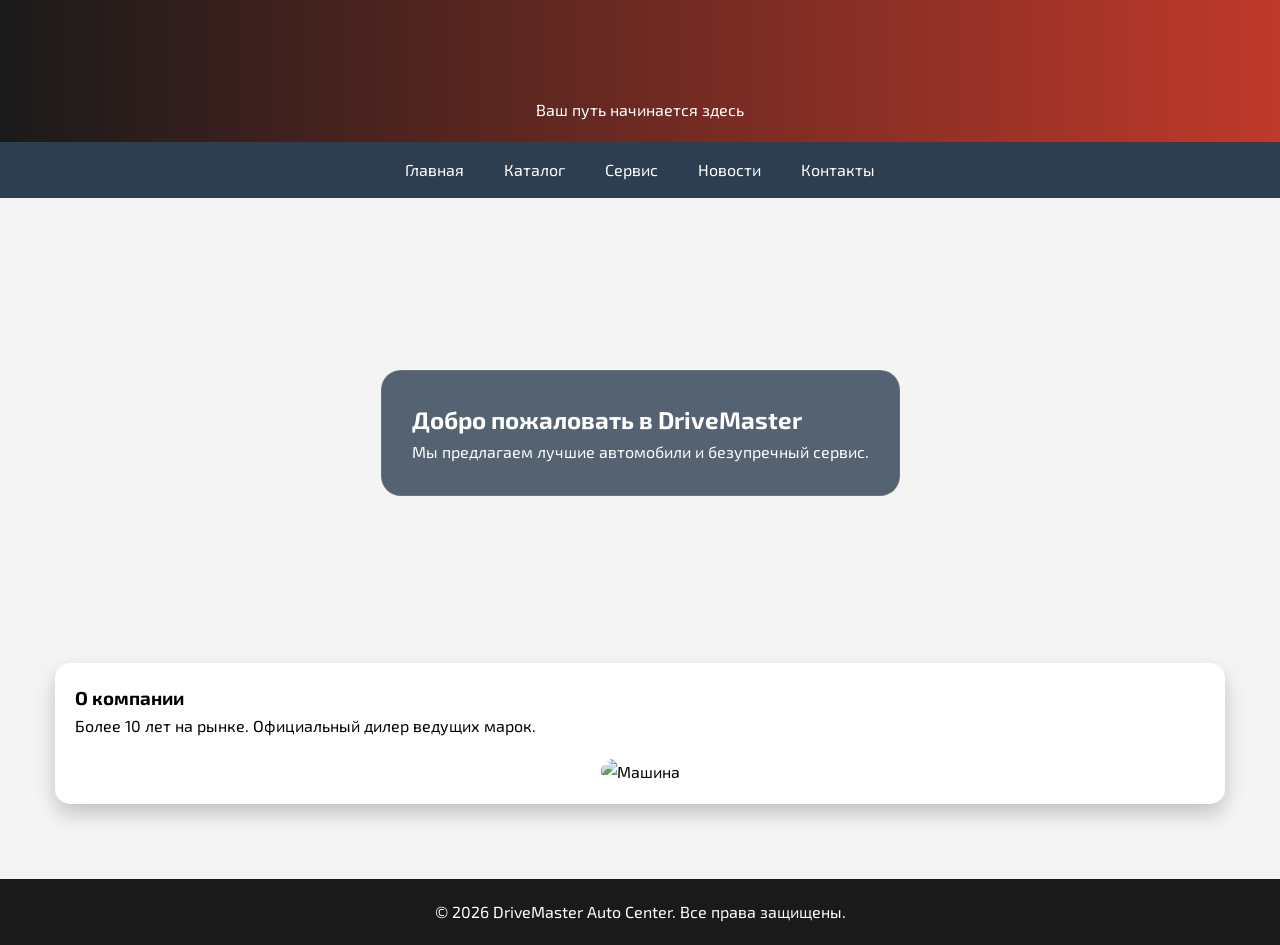
==== index.html @ 191c98d2 "Add files via upload" ====
<!DOCTYPE html>
<html lang="ru">
<head>
    <meta charset="UTF-8">
    <meta name="viewport" content="width=device-width, initial-scale=1.0">
    <meta name="keywords" content="автоцентр, продажа авто, ремонт машин, сервис">
    <meta name="description" content="Лучший автоцентр в городе: продажа и качественный ремонт.">
    <link rel="icon" href="images/3202926.png" type="image/x-icon">
    <title>DriveMaster - Главная</title>
    
    <link rel="stylesheet" href="style.css">
    
    <style>
        .hero-banner {
            height: 400px;
            background: url('images/avto-pog3.jpg') center/cover;
            display: flex;
            align-items: center;
            justify-content: center;
            border-radius: 20px;
            margin-bottom: 30px;
        }
    </style>
</head>
<body>

    <header>
        <h1>DriveMaster</h1>
        <p>Ваш путь начинается здесь</p>
    </header>

    <nav>
        <ul>
            <li><a href="index.html">Главная</a></li>
            <li><a href="catalog.html">Каталог</a></li>
            <li><a href="service.html">Сервис</a></li>
            <li><a href="news.html">Новости</a></li>
            <li><a href="contacts.html">Контакты</a></li>
        </ul>
    </nav>

    <main class="main-wrapper animate-content">
        <div class="hero-banner">
            <div class="glass-box">
                <h2>Добро пожаловать в DriveMaster</h2>
                <p>Мы предлагаем лучшие автомобили и безупречный сервис.</p>
                
            </div>
        </div>

        <section class="card">
            <h3>О компании</h3>
            <p>Более 10 лет на рынке. Официальный дилер ведущих марок.</p>
            <div style="text-align: center; margin-top: 20px;">
                <img src="images/avto1.jpg" alt="Машина" style="width: 100%; max-width: 600px; border-radius: 15px;">
            </div>
        </section>
    </main>

    <footer>
        <p>&copy; 2026 DriveMaster Auto Center. Все права защищены.</p>
    </footer>

</body>
</html>
---- style.css ----
@import url('https://fonts.googleapis.com/css2?family=Exo+2:wght@300;700&display=swap');

:root {
    --main-color: #e74c3c;
    --dark-bg: #1a1a1a;
    --glass-bg: rgba(255, 255, 255, 0.1);
}

* {
    box-sizing: border-box;
    margin: 0;
    padding: 0;
}

body {
    font-family: 'Exo 2', sans-serif;
    line-height: 1.6;
    background-color: #f4f4f4;
    overflow-x: hidden;
}

header {
    background: linear-gradient(90deg, #1a1a1a, #c0392b);
    color: white;
    padding: 20px;
    text-align: center;
    position: relative;
}

header h1 {
    font-size: 3rem;
    text-transform: uppercase;
    background: url('images/porsh.avif') center;
    -webkit-background-clip: text;
    -webkit-text-fill-color: transparent;
    font-weight: 700;
}

nav {
    background: #2c3e50;
    position: sticky;
    top: 0;
    z-index: 1000;
}

nav ul {
    display: flex;
    justify-content: center;
    list-style: none;
}

nav ul li a {
    color: white;
    text-decoration: none;
    padding: 15px 20px;
    display: block;
    transition: 0.3s;
}

nav ul li a:hover {
    background-color: var(--main-color);
    transform: scale(1.1);
}

main {
    max-width: 1200px;
    margin: 20px auto;
    padding: 20px;
    min-height: 60vh;
}

.card {
    background: white;
    padding: 20px;
    margin-bottom: 20px;
    border-radius: 15px;
    box-shadow: 0 10px 20px rgba(0,0,0,0.2);
    transition: transform 0.5s cubic-bezier(0.175, 0.885, 0.32, 1.275);
}

.card:hover {
    transform: rotate(1deg);
}

.glass-box {
    background: rgba(44, 62, 80, 0.8);
    backdrop-filter: blur(10px);
    color: white;
    padding: 30px;
    border-radius: 20px;
    border: 1px solid rgba(255,255,255,0.1);
}

@keyframes fadeInScale {
    0% { opacity: 0; transform: scale(0.9); }
    100% { opacity: 1; transform: scale(1); }
}

.animate-content {
    animation: fadeInScale 1.2s ease-in-out;
}

.animate-btn {
    animation: pulse 2s infinite;
    background: var(--main-color);
    color: white;
    border: none;
    padding: 10px 25px;
    border-radius: 5px;
    cursor: pointer;
}

footer {
    background: #1a1a1a;
    color: white;
    text-align: center;
    padding: 20px;
    margin-top: 40px;
}

@media (min-width: 1600px) {
    main { max-width: 1500px; }
    body { font-size: 18px; }
}

@media (max-width: 1366px) {
    main { padding: 15px; }
}

@media (max-width: 768px) {
    nav ul { flex-direction: column; text-align: center; }
    header h1 { font-size: 1.8rem; }
    .card { margin: 10px; }
}
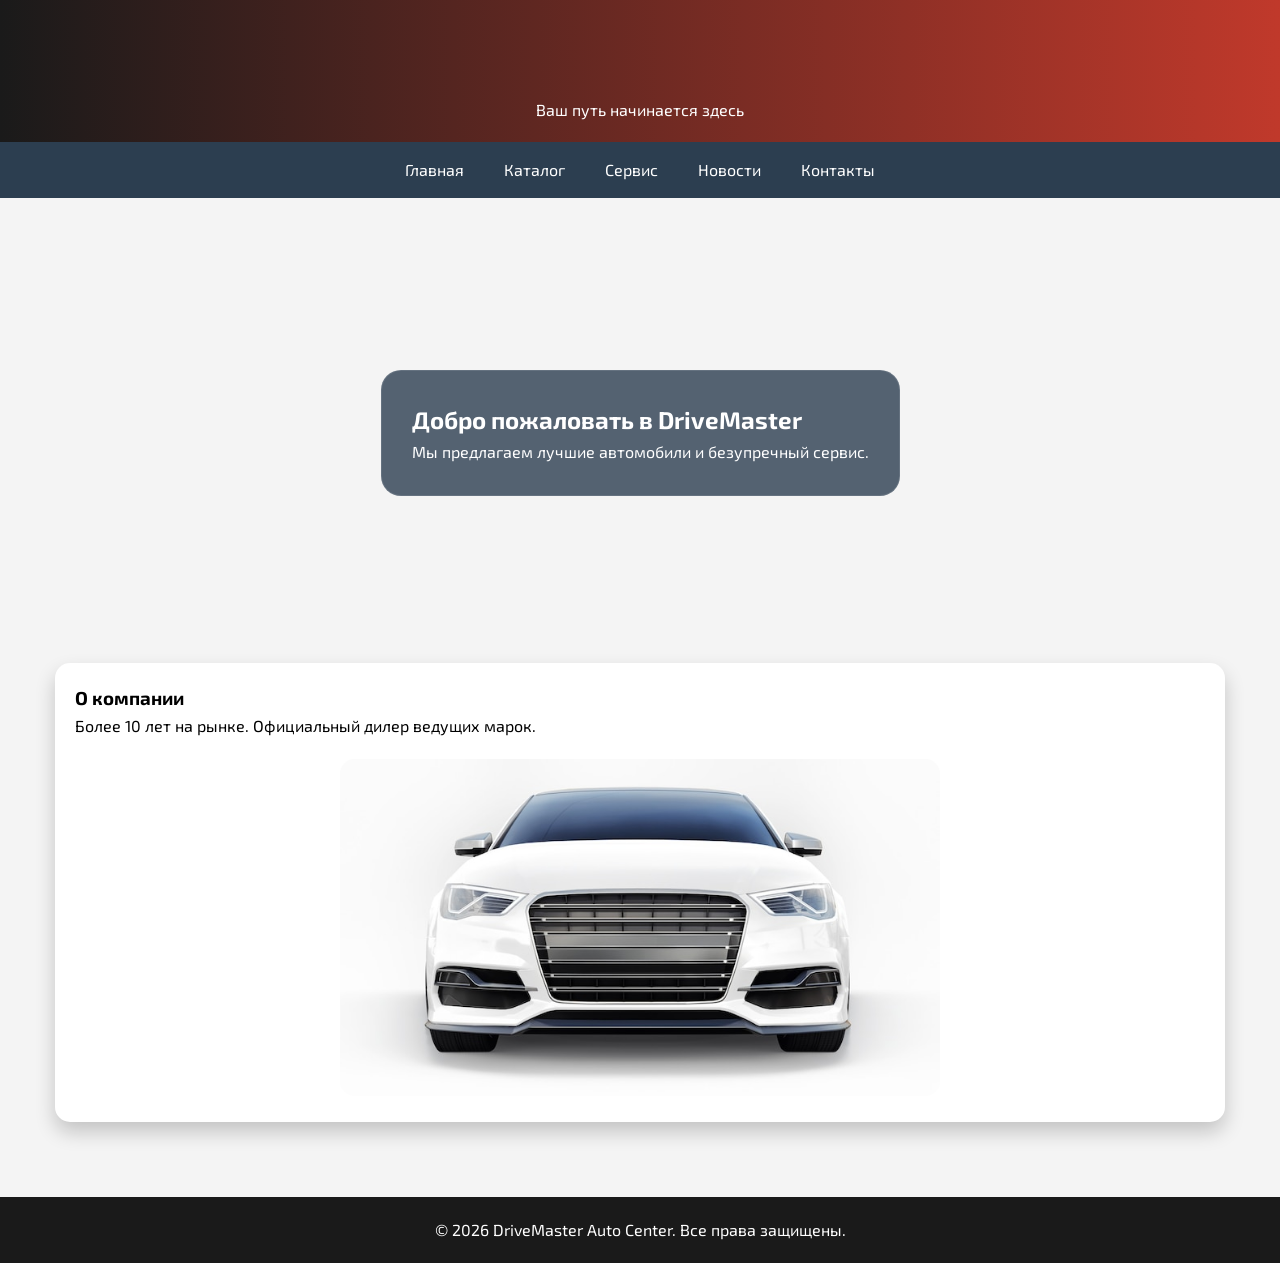
==== commit 5f772667: "Update index.html" ====
--- a/index.html
+++ b/index.html
@@ -5,7 +5,7 @@
     <meta name="viewport" content="width=device-width, initial-scale=1.0">
     <meta name="keywords" content="автоцентр, продажа авто, ремонт машин, сервис">
     <meta name="description" content="Лучший автоцентр в городе: продажа и качественный ремонт.">
-    <link rel="icon" href="images/3202926.png" type="image/x-icon">
+    <link rel="icon" href="3202926.png" type="image/x-icon">
     <title>DriveMaster - Главная</title>
     
     <link rel="stylesheet" href="style.css">
@@ -52,7 +52,7 @@
             <h3>О компании</h3>
             <p>Более 10 лет на рынке. Официальный дилер ведущих марок.</p>
             <div style="text-align: center; margin-top: 20px;">
-                <img src="images/avto1.jpg" alt="Машина" style="width: 100%; max-width: 600px; border-radius: 15px;">
+                <img src="avto1.jpg" alt="Машина" style="width: 100%; max-width: 600px; border-radius: 15px;">
             </div>
         </section>
     </main>
@@ -62,4 +62,4 @@
     </footer>
 
 </body>
-</html>+</html>
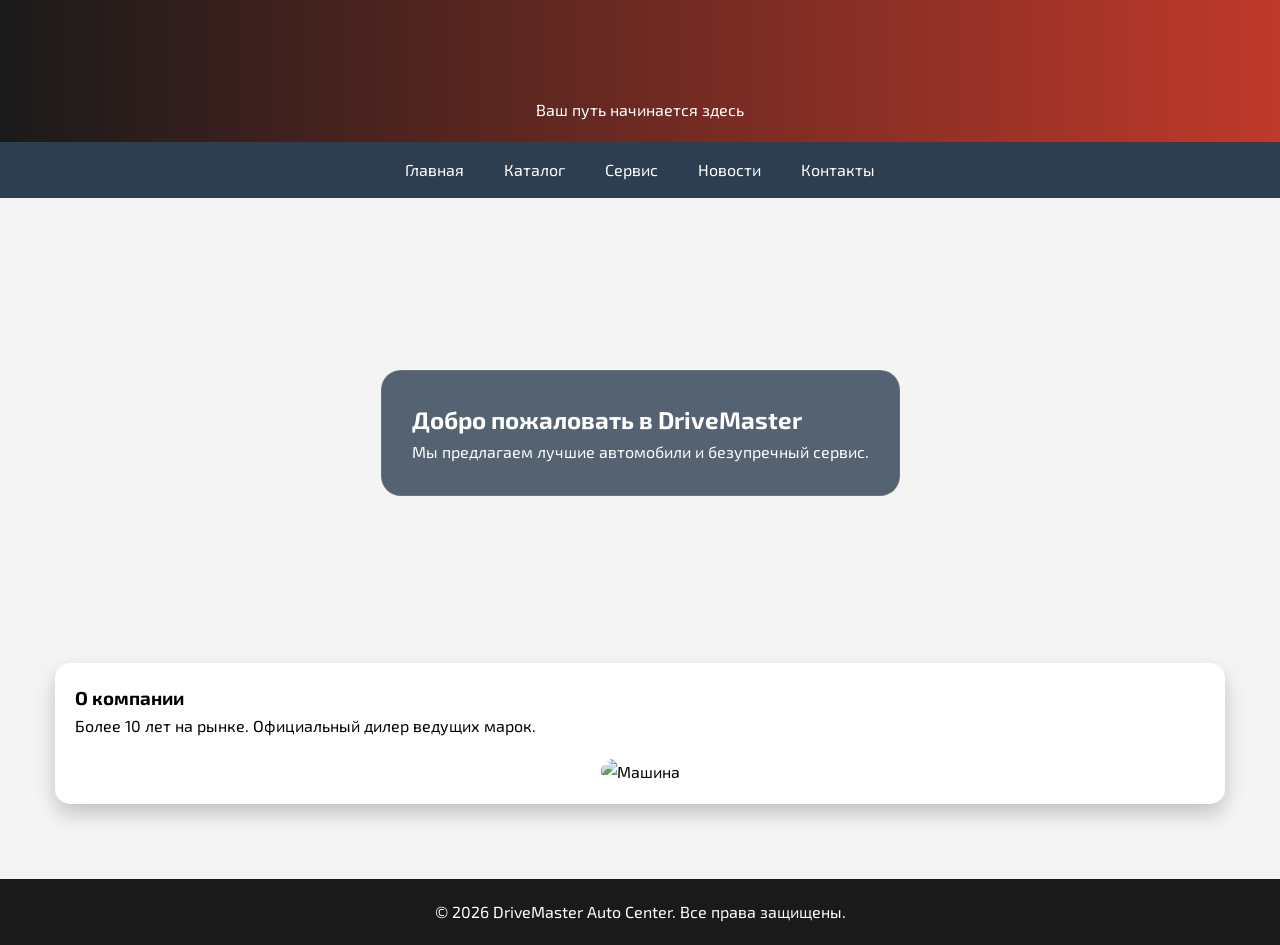
==== commit 72509544: "Update index.html" ====
--- a/index.html
+++ b/index.html
@@ -5,7 +5,7 @@
     <meta name="viewport" content="width=device-width, initial-scale=1.0">
     <meta name="keywords" content="автоцентр, продажа авто, ремонт машин, сервис">
     <meta name="description" content="Лучший автоцентр в городе: продажа и качественный ремонт.">
-    <link rel="icon" href="3202926.png" type="image/x-icon">
+    <link rel="icon" href="DriveMaster/3202926.png" type="image/x-icon">
     <title>DriveMaster - Главная</title>
     
     <link rel="stylesheet" href="style.css">
@@ -13,7 +13,7 @@
     <style>
         .hero-banner {
             height: 400px;
-            background: url('images/avto-pog3.jpg') center/cover;
+            background: url('DriveMaster/avto-pog3.jpg') center/cover;
             display: flex;
             align-items: center;
             justify-content: center;
@@ -52,7 +52,7 @@
             <h3>О компании</h3>
             <p>Более 10 лет на рынке. Официальный дилер ведущих марок.</p>
             <div style="text-align: center; margin-top: 20px;">
-                <img src="avto1.jpg" alt="Машина" style="width: 100%; max-width: 600px; border-radius: 15px;">
+                <img src="DriveMaster/avto1.jpg" alt="Машина" style="width: 100%; max-width: 600px; border-radius: 15px;">
             </div>
         </section>
     </main>
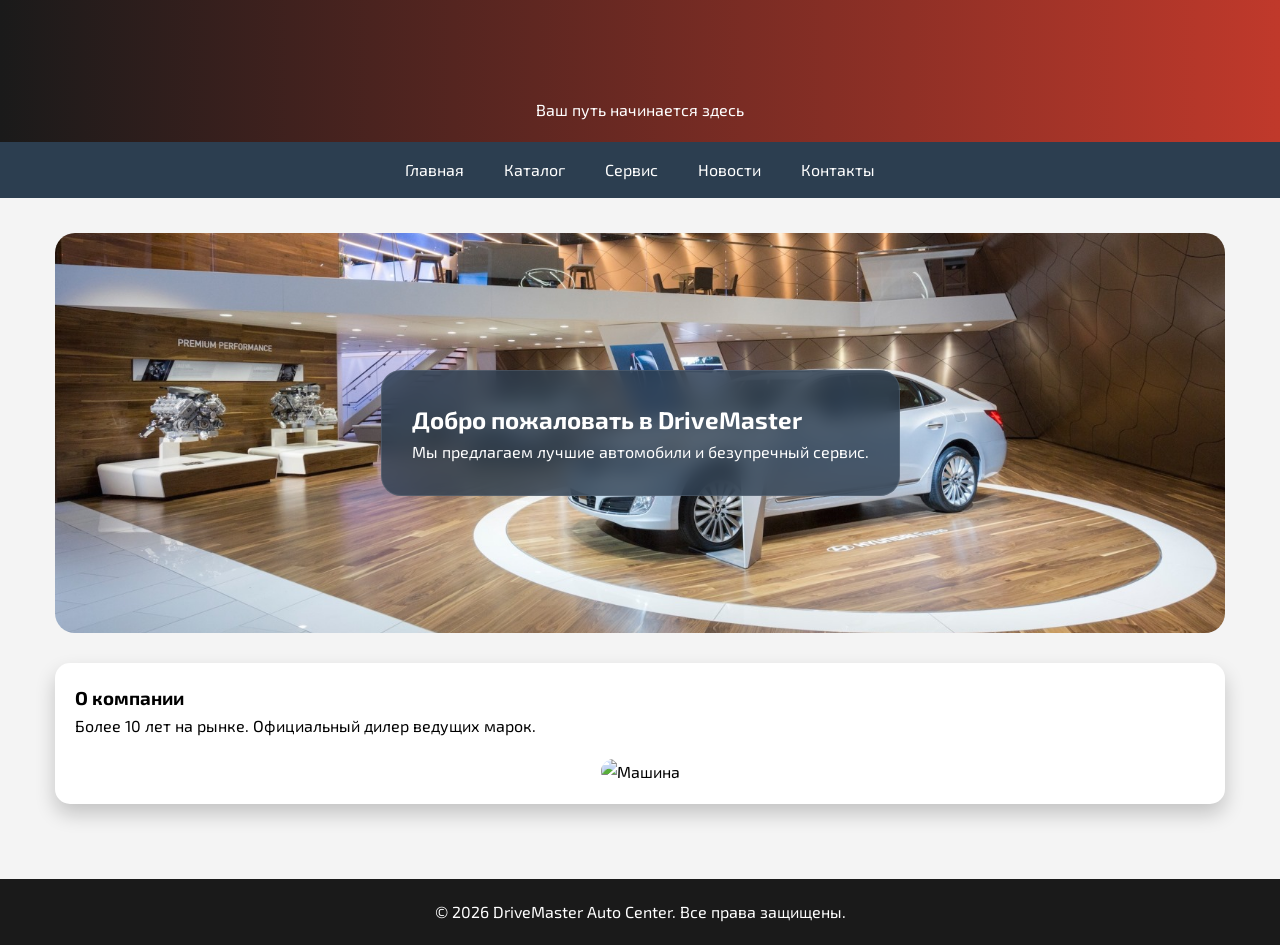
==== commit e0fa6cd2: "Update index.html" ====
--- a/index.html
+++ b/index.html
@@ -13,7 +13,7 @@
     <style>
         .hero-banner {
             height: 400px;
-            background: url('DriveMaster/avto-pog3.jpg') center/cover;
+            background: url('avto-pog3.jpg') center/cover;
             display: flex;
             align-items: center;
             justify-content: center;
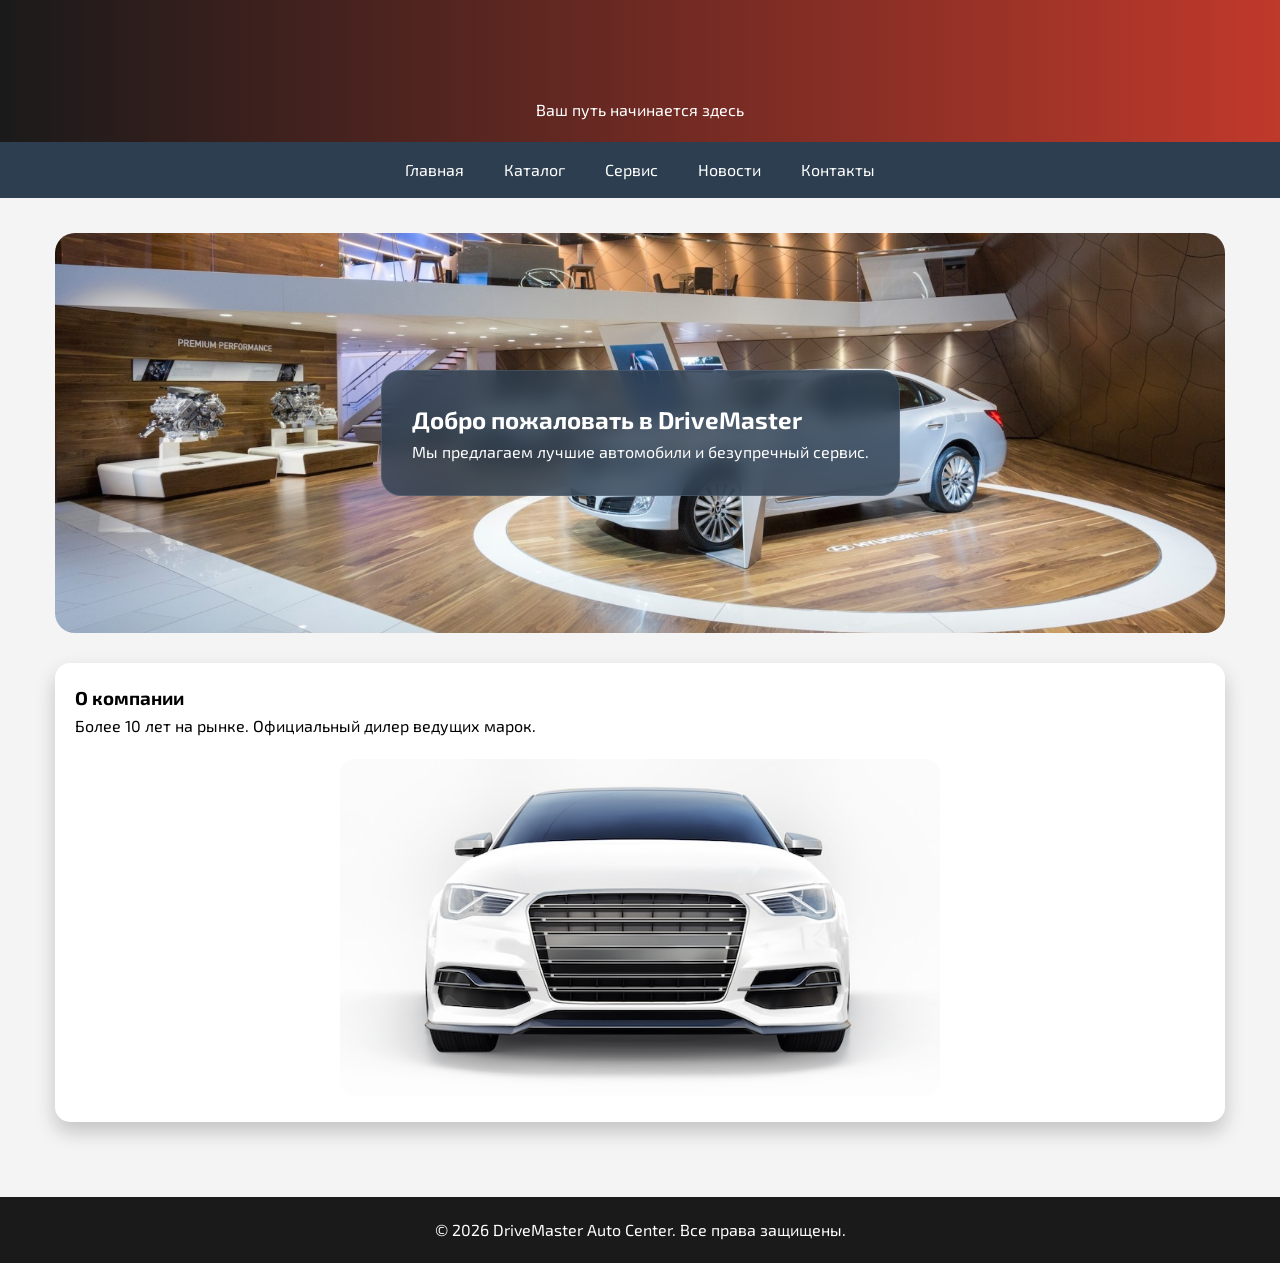
==== commit baefe38f: "Update index.html" ====
--- a/index.html
+++ b/index.html
@@ -5,7 +5,7 @@
     <meta name="viewport" content="width=device-width, initial-scale=1.0">
     <meta name="keywords" content="автоцентр, продажа авто, ремонт машин, сервис">
     <meta name="description" content="Лучший автоцентр в городе: продажа и качественный ремонт.">
-    <link rel="icon" href="DriveMaster/3202926.png" type="image/x-icon">
+    <link rel="icon" href="3202926.png" type="image/x-icon">
     <title>DriveMaster - Главная</title>
     
     <link rel="stylesheet" href="style.css">
@@ -52,7 +52,7 @@
             <h3>О компании</h3>
             <p>Более 10 лет на рынке. Официальный дилер ведущих марок.</p>
             <div style="text-align: center; margin-top: 20px;">
-                <img src="DriveMaster/avto1.jpg" alt="Машина" style="width: 100%; max-width: 600px; border-radius: 15px;">
+                <img src="avto1.jpg" alt="Машина" style="width: 100%; max-width: 600px; border-radius: 15px;">
             </div>
         </section>
     </main>
